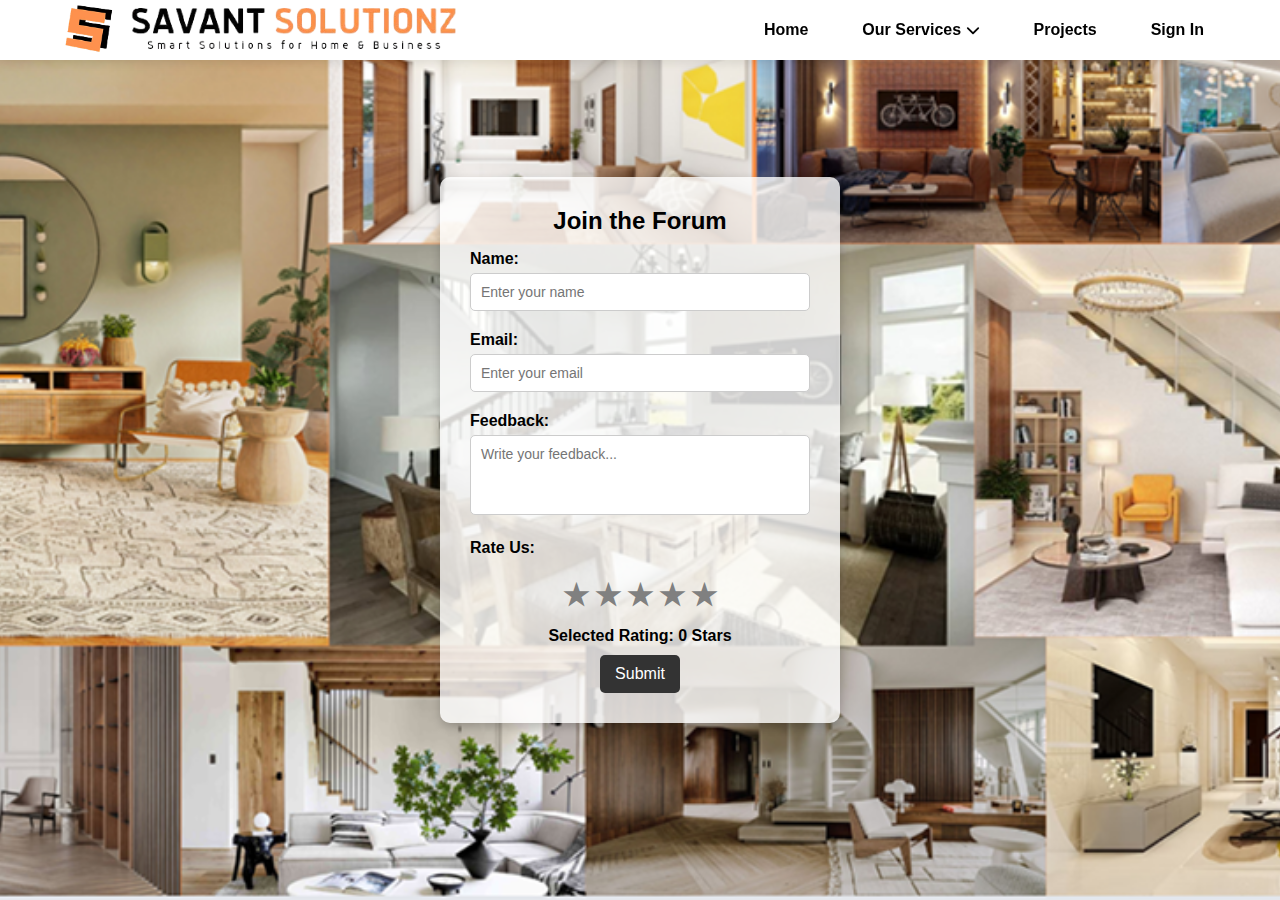
==== pages/forum page/index.html @ c746eb1b "Add files via upload" ====
<!DOCTYPE html>
<html lang="en">
<head>
    <meta charset="UTF-8">
    <meta name="viewport" content="width=device-width, initial-scale=1.0">
    <title>Forum - Savant Solution</title>
    <link rel="stylesheet" href="./assets/css/style.css">
</head>
<body>

    <!-- Header -->
    <head>
        <link rel="stylesheet" href="https://cdnjs.cloudflare.com/ajax/libs/font-awesome/6.4.2/css/all.min.css">
    </head>
    
    <header class="navbar">
        <div class="navdiv">
            <div class="logo">
                <a href="../../index.html">
                    <img src="./assets/img/logo.png" alt="Savant Solution Logo">
                    <img src="./assets/img/logo2.png" alt="Savant Solution Name">
                </a>
            </div>
            <ul class="nav-links">
                <li><a href="../../index.html">Home</a></li>
    
                <li class="dropdown">
                    <a href="../services page/index.html" class="dropbtn">
                        Our Services <i class="fa-solid fa-chevron-down"></i>
                    </a>
                    <ul class="dropdown-content">
                        <li><a href="../forum page/index.html">Forum</a></li>
                    </ul>
                </li>
    
                <li><a href="../project page/index.html">Projects</a></li>
                <li><a href="../sign in page/index.html">Sign In</a></li>
            </ul>
        </div>
    </header>
    

    <!-- Content -->
    <section class="background">
        <div class="forum-container">
            <h2>Join the Forum</h2>
            
            <!-- Login Form -->
            <label for="name">Name:</label>
            <input type="text" id="name" placeholder="Enter your name">
            
            <label for="email">Email:</label>
            <input type="email" id="email" placeholder="Enter your email">
            
            <!-- Feedback -->
            <label for="feedback">Feedback:</label>
            <textarea id="feedback" placeholder="Write your feedback..."></textarea>
            
            <!-- Star Rating -->
            <label>Rate Us:</label>
            <div class="star-rating">
                <input type="radio" name="rating" id="star5" value="5">
                <label for="star5" onclick="setRating(5)">★</label>
                
                <input type="radio" name="rating" id="star4" value="4">
                <label for="star4" onclick="setRating(4)">★</label>
                
                <input type="radio" name="rating" id="star3" value="3">
                <label for="star3" onclick="setRating(3)">★</label>
                
                <input type="radio" name="rating" id="star2" value="2">
                <label for="star2" onclick="setRating(2)">★</label>
                
                <input type="radio" name="rating" id="star1" value="1">
                <label for="star1" onclick="setRating(1)">★</label>
            </div>

            <!-- Show Selected Rating -->
            <p id="selected-rating">Selected Rating: 0 Stars</p>

            <!-- Submit Button -->
            <button type="submit">Submit</button>
        </div>
    </section>

    <!-- JavaScript  -->
    <script>
        function setRating(rating) {
            document.getElementById("selected-rating").innerText = "Selected Rating: " + rating + " Stars";
        }
    </script>

</body>
</html>
---- pages/forum page/assets/css/style.css ----
/* Main Style Forum */
* {
    margin: 0;
    padding: 0;
    box-sizing: border-box;
    text-decoration: none;
    font-family: Arial, sans-serif;
}

/* Full Page Layout */
body, html {
    width: 100%;
    height: 100%;
    overflow-x: hidden;
}

/* Header */
.navbar {
    background: white;
    color: black;
    font-family: Calibri, sans-serif;
    padding: 0 5%;
    position: fixed;
    top: 0;
    width: 100%;
    height: 60px; 
    display: flex;
    align-items: center;
    justify-content: space-between;
    z-index: 1000;
    box-shadow: 0 2px 10px rgba(0, 0, 0, 0.1);
}

/* Logo */
.logo {
    display: flex;
    align-items: center;
}

.logo img {
    height: 50px;
    margin-right: 10px;
}

.logo a {
    display: inline-block;
}

/* Navigation Links */
.navdiv {
    display: flex;
    align-items: center;
    justify-content: space-between;
    width: 100%;
}

.nav-links {
    list-style: none;
    display: flex;
    gap: 30px;
}

.nav-links li {
    display: inline-block;
}

.nav-links li a {
    color: black;
    font-size: 16px;
    font-weight: bold;
    padding: 8px 12px;
    transition: color 0.3s;
}

.nav-links li a:hover {
    color: gray;
}

/* Background Section */
.background {
    background: url('../img/interior.png') no-repeat center center;
    background-size: cover;
    width: 100%;
    height: 100vh;
    display: flex;
    align-items: center;
    justify-content: center;
    text-align: center;
    color: white;
    position: relative;
}

/* Forum Container */
.forum-container {
    background: rgba(255, 255, 255, 0.8); 
    padding: 30px;
    border-radius: 10px;
    width: 400px;
    text-align: center;
    color: black;
    box-shadow: 0 4px 10px rgba(0, 0, 0, 0.2);
}

/* Form Elements */
.forum-container h2 {
    margin-bottom: 15px;
}

.forum-container label {
    display: block;
    font-weight: bold;
    margin: 10px 0 5px;
    text-align: left;
}

.forum-container input,
.forum-container textarea {
    width: 100%;
    padding: 10px;
    border: 1px solid #ccc;
    border-radius: 5px;
    margin-bottom: 10px;
    font-size: 14px;
}

.forum-container textarea {
    resize: none;
    height: 80px;
}

/* Star Rating */
.star-rating {
    display: flex;
    justify-content: center;
    flex-direction: row-reverse; 
    gap: 5px;
    margin-top: 10px;
}

.star-rating input {
    display: none;
}

.star-rating label {
    font-size: 30px;
    cursor: pointer;
    color: gray;
    transition: color 0.3s;
}

.star-rating label:hover,
.star-rating label:hover ~ label,
.star-rating input:checked ~ label {
    color: gold;
}


.star-rating input:checked ~ label {
    color: gold;
}

/* Selected Rating Display */
#selected-rating {
    margin-top: 10px;
    font-weight: bold;
    color: black;
}

/* Submit Button */
.forum-container button {
    background: #333;
    color: white;
    padding: 10px 15px;
    border: none;
    border-radius: 5px;
    font-size: 16px;
    cursor: pointer;
    margin-top: 10px;
    transition: background 0.3s;
}

.forum-container button:hover {
    background: #555;
}

/* Dropdown Styling */
.dropdown {
    position: relative;
    display: inline-block;
}

.dropdown-content {
    display: none;
    position: absolute;
    background-color: white;
    min-width: 160px;
    box-shadow: 0px 8px 16px rgba(0, 0, 0, 0.2);
    z-index: 1;
}

.dropdown-content a {
    color: black;
    padding: 10px;
    display: block;
    transition: 0.3s;
}

.dropdown-content a:hover {
    background-color: lightgray;
}

.dropdown:hover .dropdown-content {
    display: block;
}

/* Dropdown Arrow */
.dropbtn i {
    font-size: 14px;
    transition: transform 0.3s ease;
}

/* Rotate Arrow When Hovering */
.dropdown:hover .dropbtn i {
    transform: rotate(180deg);
}

/* Dropdown Content */
.dropdown-content {
    display: none;
    position: absolute;
    background-color: white; 
    min-width: 180px;
    top: 100%;
    left: 0;
    box-shadow: 0px 8px 16px rgba(0, 0, 0, 0.2);
    border-radius: 5px;
}

/* Show Dropdown Smoothly Without Shifting */
.dropdown:hover .dropdown-content {
    display: block;
    opacity: 1;
}
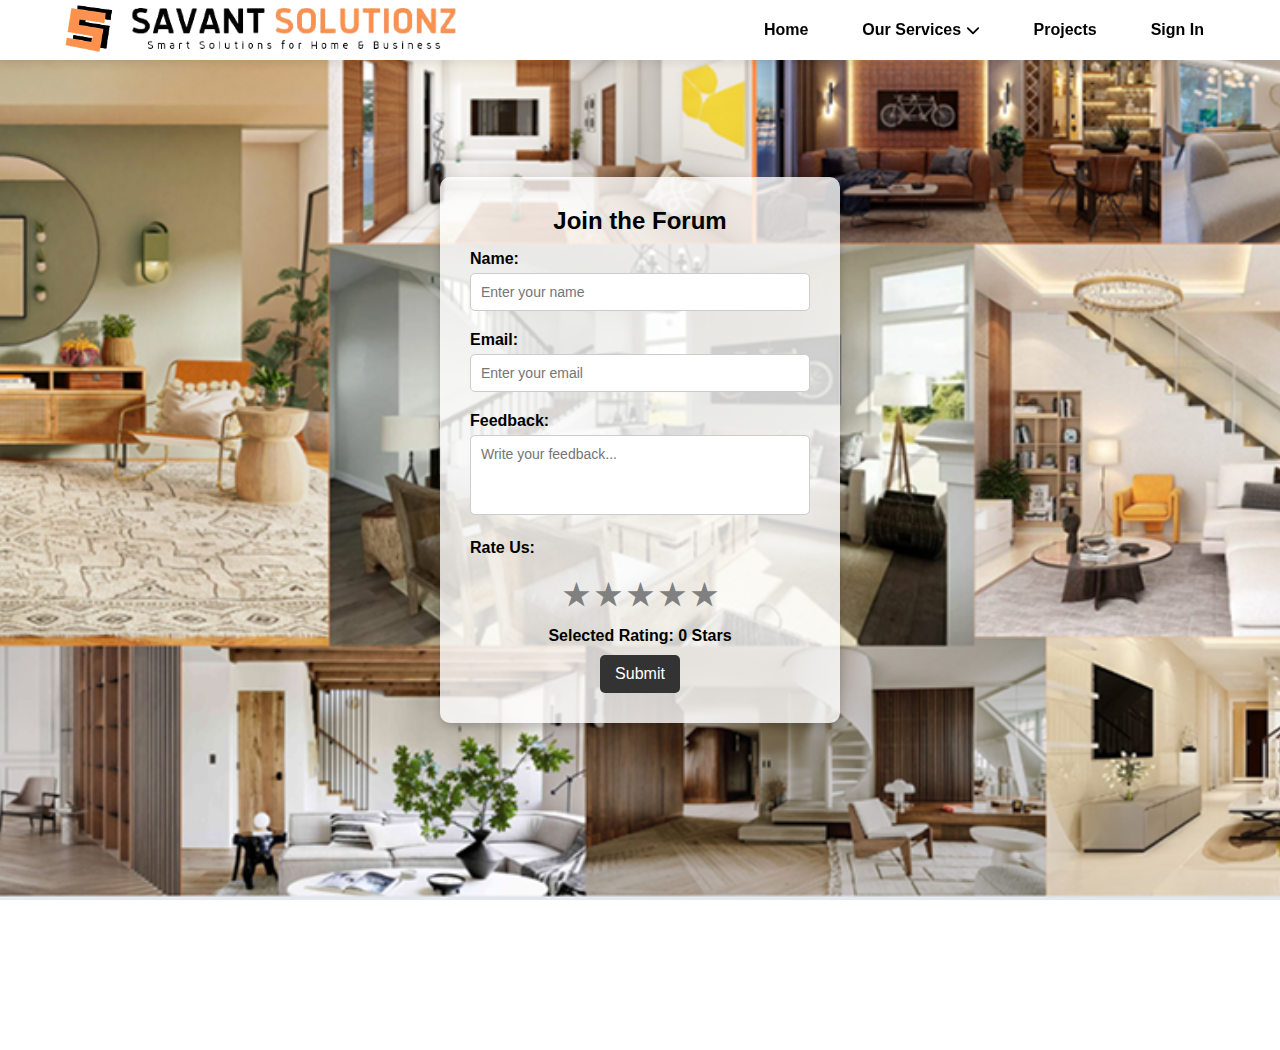
==== commit 0608a763: "Add files via upload" ====
--- a/pages/forum page/index.html
+++ b/pages/forum page/index.html
@@ -4,7 +4,8 @@
     <meta charset="UTF-8">
     <meta name="viewport" content="width=device-width, initial-scale=1.0">
     <title>Forum - Savant Solution</title>
-    <link rel="stylesheet" href="./assets/css/style.css">
+    <link rel="stylesheet" href="../forum page/assets/css/style.css">
+    <link rel="stylesheet" href="../forum page/assets/css/mobile.css" media="screen and (max-width: 912px)">
 </head>
 <body>
 
@@ -17,10 +18,18 @@
         <div class="navdiv">
             <div class="logo">
                 <a href="../../index.html">
-                    <img src="./assets/img/logo.png" alt="Savant Solution Logo">
-                    <img src="./assets/img/logo2.png" alt="Savant Solution Name">
+                    <img src="../forum page/assets/img/logo.png" alt="Savant Solution Logo">
+                    <img src="../forum page/assets/img/logo2.png" alt="Savant Solution Name">
                 </a>
             </div>
+    
+    <!-- Hamburger Menu Icon -->
+    <div class="hamburger" onclick="toggleMenu()">
+        <div></div>
+        <div></div>
+        <div></div>
+    </div>
+            
             <ul class="nav-links">
                 <li><a href="../../index.html">Home</a></li>
     
@@ -83,12 +92,28 @@
         </div>
     </section>
 
-    <!-- JavaScript  -->
-    <script>
-        function setRating(rating) {
-            document.getElementById("selected-rating").innerText = "Selected Rating: " + rating + " Stars";
-        }
-    </script>
+    <footer class="footer">
+        <div class="footer-left">
+            <p><i class="fa-solid fa-envelope"></i> pekbok_generations@gmail.com</p>
+            <p><i class="fa-solid fa-phone"></i> +63 999 696 818</p>
+            <p><i class="fa-solid fa-location-dot"></i> 69 Pekbok St., Cubao Expo, Philippines</p>
+        </div>
+        
+        <div class="footer-center">
+            <img src="../forum page/assets/img/logo.png" alt="Company Logo">
+            <p class="copyright">Copyright © 2025, Designed by Groundon</p>
+        </div>
+    
+        <div class="footer-right">
+            <p><a href="../forum page/index.html"><i class="fa-solid fa-comments"></i> Inquire</a></p>
+        </div>
+    </footer>    
+
+    <section class="posts-section">
+        <div id="posts-container"></div>
+    </section>
+
+    <script src="../forum page/assets/js/script.js"></script>
 
 </body>
 </html>--- a/pages/forum page/assets/css/style.css
+++ b/pages/forum page/assets/css/style.css
@@ -54,14 +54,18 @@
     width: 100%;
 }
 
+/* Navigation Links */
+.navdiv {
+    display: flex;
+    align-items: center;
+    justify-content: space-between;
+    width: 100%;
+}
+
 .nav-links {
     list-style: none;
     display: flex;
     gap: 30px;
-}
-
-.nav-links li {
-    display: inline-block;
 }
 
 .nav-links li a {
@@ -78,7 +82,7 @@
 
 /* Background Section */
 .background {
-    background: url('../img/interior.png') no-repeat center center;
+    background: url('../../assets/img/interior.png') no-repeat center center;
     background-size: cover;
     width: 100%;
     height: 100vh;
@@ -240,4 +244,56 @@
 .dropdown:hover .dropdown-content {
     display: block;
     opacity: 1;
+}
+
+/* Footer */
+.footer {
+    background-color: #f4e5cd;
+    color: black;
+    width: 100%;
+    padding: 20px 40px;
+    display: flex;
+    justify-content: space-between;
+    align-items: center;
+    min-height: 150px;
+}
+
+/* Footer Left */
+.footer-left {
+    display: flex;
+    flex-direction: column;
+    gap: 5px;
+}
+
+/* Footer Center */
+.footer-center {
+    display: flex;
+    flex-direction: column;
+    align-items: center;
+    transform: translateX(-100px); /* Moves logo and copyright slightly to the left */
+}
+
+/* Logo */
+.footer-center img {
+    width: 70px;
+    height: auto;
+    display: block;
+}
+
+/* Copyright */
+.copyright {
+    font-size: 14px;
+    margin-top: 5px;
+    text-align: center;
+}
+
+/* Footer Right */
+.footer-right {
+    display: flex;
+    align-items: center;
+}
+
+/* Order Now */
+.order-now {
+    height: 40px;
 }--- a/pages/forum page/assets/css/mobile.css
+++ b/pages/forum page/assets/css/mobile.css
@@ -0,0 +1,295 @@
+/* Main Style for Mobile */
+* {
+    margin: 0;
+    padding: 0;
+    box-sizing: border-box;
+    text-decoration: none;
+    font-family: Arial, sans-serif;
+}
+
+/* Full Page Layout */
+body, html {
+    width: 100%;
+    height: 100%;
+    overflow-x: hidden;
+    font-size: 16px; /* Default font size */
+}
+
+/* Header (Navbar) */
+.navbar {
+    background: white;
+    color: black;
+    font-family: Calibri, sans-serif;
+    padding: 0 5%;
+    position: fixed;
+    top: 0;
+    width: 100%;
+    height: 60px;
+    display: flex;
+    align-items: center;
+    justify-content: space-between;
+    z-index: 1000;
+    box-shadow: 0 2px 10px rgba(0, 0, 0, 0.1);
+}
+
+/* Logo */
+.logo {
+    display: flex;
+    align-items: center;
+}
+
+.logo img {
+    height: 50px;
+    margin-right: 10px;
+}
+
+.logo a {
+    display: inline-block;
+}
+
+/* Navigation Links */
+.navdiv {
+    display: flex;
+    align-items: center;
+    justify-content: space-between;
+    width: 100%;
+}
+
+.nav-links {
+    list-style: none;
+    display: flex;
+    gap: 30px;
+}
+
+.nav-links li {
+    display: block; 
+    width: 100%; 
+}
+
+.nav-links li a {
+    display: block; 
+    width: 100%; 
+    padding: 15px; 
+    text-align: center; 
+}
+
+
+.nav-links li a:hover {
+    color: gray;
+}
+
+/* Hamburger Menu (for Mobile) */
+.hamburger {
+    display: none;
+    flex-direction: column;
+    cursor: pointer;
+    gap: 4px;
+}
+
+.hamburger div {
+    width: 25px;
+    height: 3px;
+    background-color: black;
+}
+
+/* Background Image */
+.background {
+    background: url('../../assets/img/interior.png') no-repeat center center;
+    background-size: cover;
+    width: 100%;
+    height: 100vh;
+    display: flex;
+    align-items: center;
+    justify-content: center;
+    text-align: center;
+    color: white;
+    position: relative;
+}
+
+/* Overlay Text */
+.overlay-text {
+    background: rgba(0, 0, 0, 0.5);
+    padding: 20px;
+    border-radius: 10px;
+}
+
+/* About Section */
+.about-section {
+    display: flex;
+    justify-content: space-between;
+    align-items: center;
+    background-color: #f4e5cd;
+    padding: 60px 10%;
+    gap: 40px;
+    width: 100%;
+}
+
+/* About Text */
+.about-text {
+    font-size: 16px;
+    line-height: 1.6;
+    color: #333;
+    flex: 1;
+}
+
+/* About Image */
+.about-image img {
+    max-width: 280px;
+    height: auto;
+    display: block;
+}
+
+/* Footer */
+.footer {
+    background-color: #f4e5cd;
+    color: black;
+    width: 100%;
+    padding: 20px 40px;
+    display: flex;
+    justify-content: space-between;
+    align-items: center;
+    min-height: 150px;
+}
+
+/* Footer Left */
+.footer-left {
+    display: flex;
+    flex-direction: column;
+    gap: 5px;
+}
+
+/* Footer Center */
+.footer-center {
+    display: flex;
+    flex-direction: column;
+    align-items: center;
+    transform: translateX(-100px); 
+}
+
+/* Logo */
+.footer-center img {
+    width: 70px;
+    height: auto;
+    display: block;
+}
+
+/* Copyright */
+.copyright {
+    font-size: 14px;
+    margin-top: 5px;
+    text-align: center;
+}
+
+/* Footer Right */
+.footer-right {
+    display: flex;
+    align-items: center;
+}
+
+/* Order Now */
+.order-now {
+    height: 40px;
+}
+
+/* Mobile Media Queries */
+@media (max-width: 912px) {
+
+    /* Display hamburger icon */
+    .hamburger {
+        display: flex;
+    }
+
+    /* Hide the regular navbar links on mobile */
+    .nav-links {
+        display: none;
+        width: 100%;
+        flex-direction: column;
+        gap: 20px;
+        position: absolute;
+        top: 60px;
+        left: 0;
+        background-color: white;
+        box-shadow: 0px 8px 16px rgba(0, 0, 0, 0.2);
+        padding: 20px;
+    }
+
+    /* Show navbar links when hamburger is clicked */
+    .nav-links.active {
+        display: flex;
+    }
+
+    /* Adjust logo size */
+    .logo img {
+        height: 40px;
+    }
+
+    /* Make the navbar links vertical */
+    .nav-links li {
+        display: block;
+        text-align: center;
+        width: 100%;
+    }
+
+    .nav-links li a {
+        padding: 15px;
+        font-size: 18px;
+    }
+
+    /* Footer adjustments */
+    .footer {
+        flex-direction: column;
+        padding: 15px;
+    }
+
+    .footer-left,
+    .footer-right {
+        text-align: center;
+        margin-bottom: 15px;
+    }
+
+    .footer-center {
+        transform: translateX(0);
+    }
+}
+
+/* Footer for Mobile */
+@media (max-width: 600px) {
+    .footer {
+        padding: 10px 20px;
+    }
+
+    .footer-left,
+    .footer-center,
+    .footer-right {
+        margin-bottom: 10px;
+    }
+}
+
+@media (max-width: 912px) {
+    /* Make dropdown visible on mobile */
+    .dropdown-content {
+        display: none;
+        position: absolute;
+        width: 100%;
+        background-color: white;
+        box-shadow: 0 4px 8px rgba(0, 0, 0, 0.2);
+        border-radius: 5px;
+    }
+
+    /* Show dropdown when active */
+    .dropdown.active .dropdown-content {
+        display: block;
+    }
+
+    /* Make the menu look better */
+    .dropdown-content li a {
+        padding: 12px;
+        display: block;
+        text-align: center;
+    }
+
+    /* Prevent desktop hover effect */
+    .dropdown:hover .dropdown-content {
+        display: none;
+    }
+}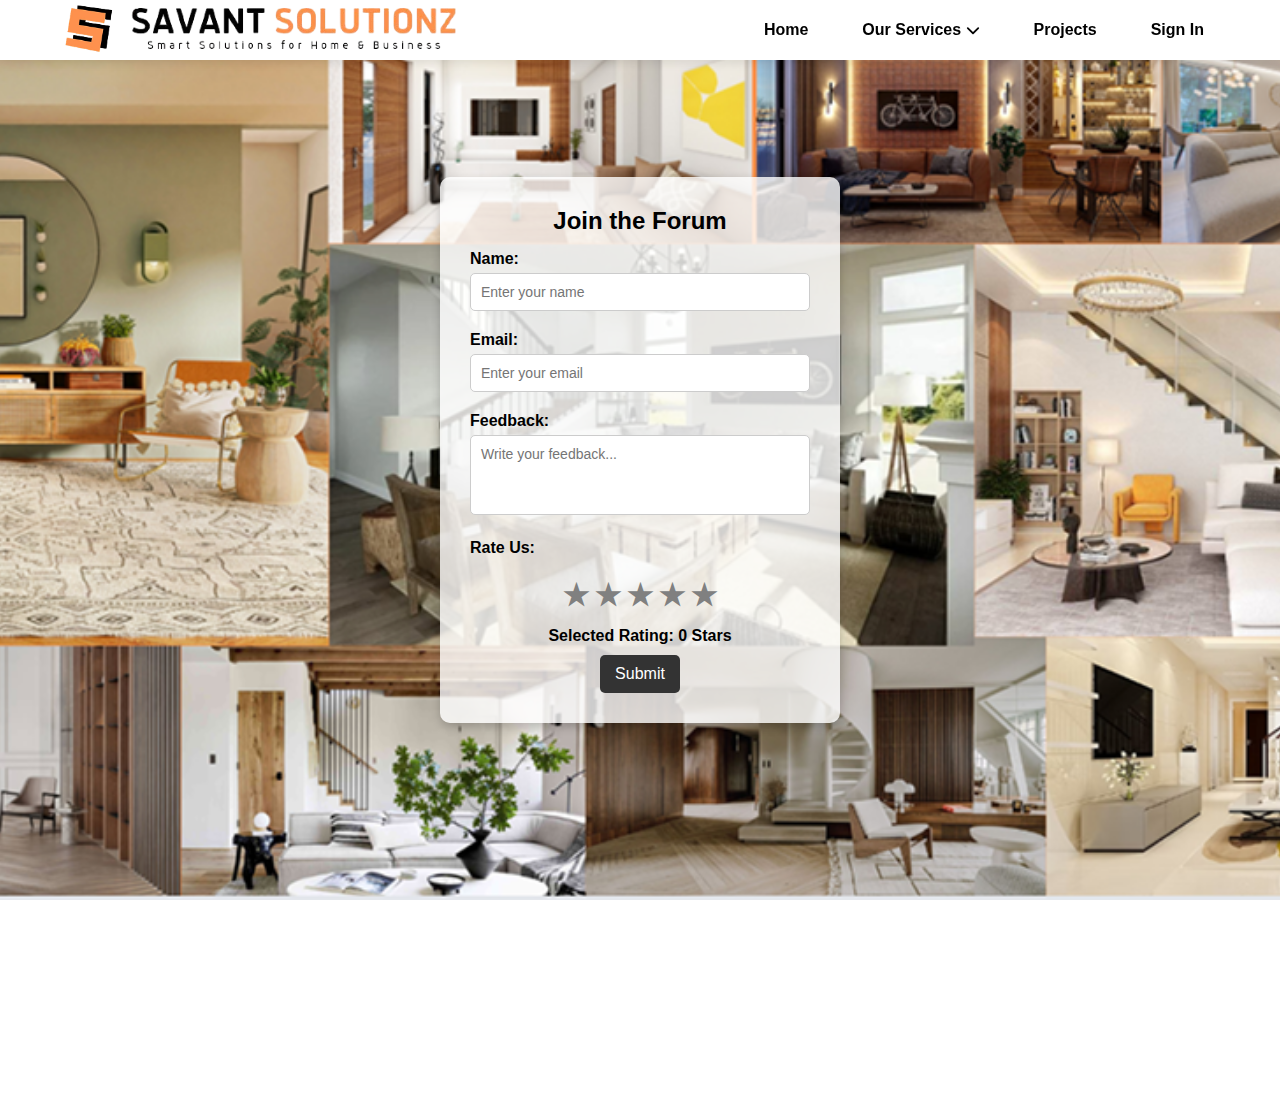
==== commit edb05169: "refactor fix html, css, and js" ====
--- a/pages/forum page/index.html
+++ b/pages/forum page/index.html
@@ -54,41 +54,43 @@
         <div class="forum-container">
             <h2>Join the Forum</h2>
             
-            <!-- Login Form -->
-            <label for="name">Name:</label>
-            <input type="text" id="name" placeholder="Enter your name">
-            
-            <label for="email">Email:</label>
-            <input type="email" id="email" placeholder="Enter your email">
-            
-            <!-- Feedback -->
-            <label for="feedback">Feedback:</label>
-            <textarea id="feedback" placeholder="Write your feedback..."></textarea>
-            
-            <!-- Star Rating -->
-            <label>Rate Us:</label>
-            <div class="star-rating">
-                <input type="radio" name="rating" id="star5" value="5">
-                <label for="star5" onclick="setRating(5)">★</label>
+            <form id="forum-form">
+                <!-- Login Form -->
+                <label for="name">Name:</label>
+                <input type="text" id="name" placeholder="Enter your name" required>
                 
-                <input type="radio" name="rating" id="star4" value="4">
-                <label for="star4" onclick="setRating(4)">★</label>
+                <label for="email">Email:</label>
+                <input type="email" id="email" placeholder="Enter your email" required>
                 
-                <input type="radio" name="rating" id="star3" value="3">
-                <label for="star3" onclick="setRating(3)">★</label>
+                <!-- Feedback -->
+                <label for="feedback">Feedback:</label>
+                <textarea id="feedback" placeholder="Write your feedback..." required></textarea>
                 
-                <input type="radio" name="rating" id="star2" value="2">
-                <label for="star2" onclick="setRating(2)">★</label>
-                
-                <input type="radio" name="rating" id="star1" value="1">
-                <label for="star1" onclick="setRating(1)">★</label>
-            </div>
+                <!-- Star Rating -->
+                <label>Rate Us:</label>
+                <div class="star-rating">
+                    <input type="radio" name="rating" id="star5" value="5">
+                    <label for="star5" onclick="setRating(5)">★</label>
+                    
+                    <input type="radio" name="rating" id="star4" value="4">
+                    <label for="star4" onclick="setRating(4)">★</label>
+                    
+                    <input type="radio" name="rating" id="star3" value="3">
+                    <label for="star3" onclick="setRating(3)">★</label>
+                    
+                    <input type="radio" name="rating" id="star2" value="2">
+                    <label for="star2" onclick="setRating(2)">★</label>
+                    
+                    <input type="radio" name="rating" id="star1" value="1">
+                    <label for="star1" onclick="setRating(1)">★</label>
+                </div>
 
-            <!-- Show Selected Rating -->
-            <p id="selected-rating">Selected Rating: 0 Stars</p>
+                <!-- Show Selected Rating -->
+                <p id="selected-rating">Selected Rating: 0 Stars</p>
 
-            <!-- Submit Button -->
-            <button type="submit">Submit</button>
+                <!-- Submit Button -->
+                <button type="submit" id="submit-button">Submit</button>
+            </form>
         </div>
     </section>
 
@@ -113,6 +115,13 @@
         <div id="posts-container"></div>
     </section>
 
+    <!-- Success Pop-up -->
+    <div class="popup-overlay" id="popup-overlay"></div>
+    <div id="popup" class="popup">
+        <p id="popup-message"></p>
+        <button onclick="closePopup()">OK</button>
+    </div>
+
     <script src="../forum page/assets/js/script.js"></script>
 
 </body>
--- a/pages/forum page/assets/css/style.css
+++ b/pages/forum page/assets/css/style.css
@@ -296,4 +296,79 @@
 /* Order Now */
 .order-now {
     height: 40px;
+}
+
+/* Posts Container */
+.posts-section {
+    padding: 2rem;
+    max-width: 1200px;
+    margin: 0 auto;
+}
+
+.post {
+    background: white;
+    padding: 1.5rem;
+    margin-bottom: 1rem;
+    border-radius: 8px;
+    box-shadow: 0 2px 4px rgba(0, 0, 0, 0.1);
+}
+
+.post h3 {
+    color: #333;
+    margin-bottom: 0.5rem;
+}
+
+.post p {
+    color: #666;
+    margin-bottom: 0.5rem;
+    white-space: pre-line;
+}
+
+.post small {
+    color: #999;
+    font-size: 0.8rem;
+}
+
+/* Popup */
+.popup {
+    display: none;
+    position: fixed;
+    top: 50%;
+    left: 50%;
+    transform: translate(-50%, -50%);
+    background: white;
+    padding: 2rem;
+    border-radius: 8px;
+    box-shadow: 0 4px 8px rgba(0, 0, 0, 0.2);
+    z-index: 1000;
+    text-align: center;
+}
+
+.popup p {
+    margin-bottom: 1rem;
+}
+
+.popup button {
+    background: #333;
+    color: white;
+    border: none;
+    padding: 0.5rem 1rem;
+    border-radius: 4px;
+    cursor: pointer;
+}
+
+.popup button:hover {
+    background: #555;
+}
+
+/* Overlay */
+.popup-overlay {
+    display: none;
+    position: fixed;
+    top: 0;
+    left: 0;
+    width: 100%;
+    height: 100%;
+    background: rgba(0, 0, 0, 0.5);
+    z-index: 999;
 }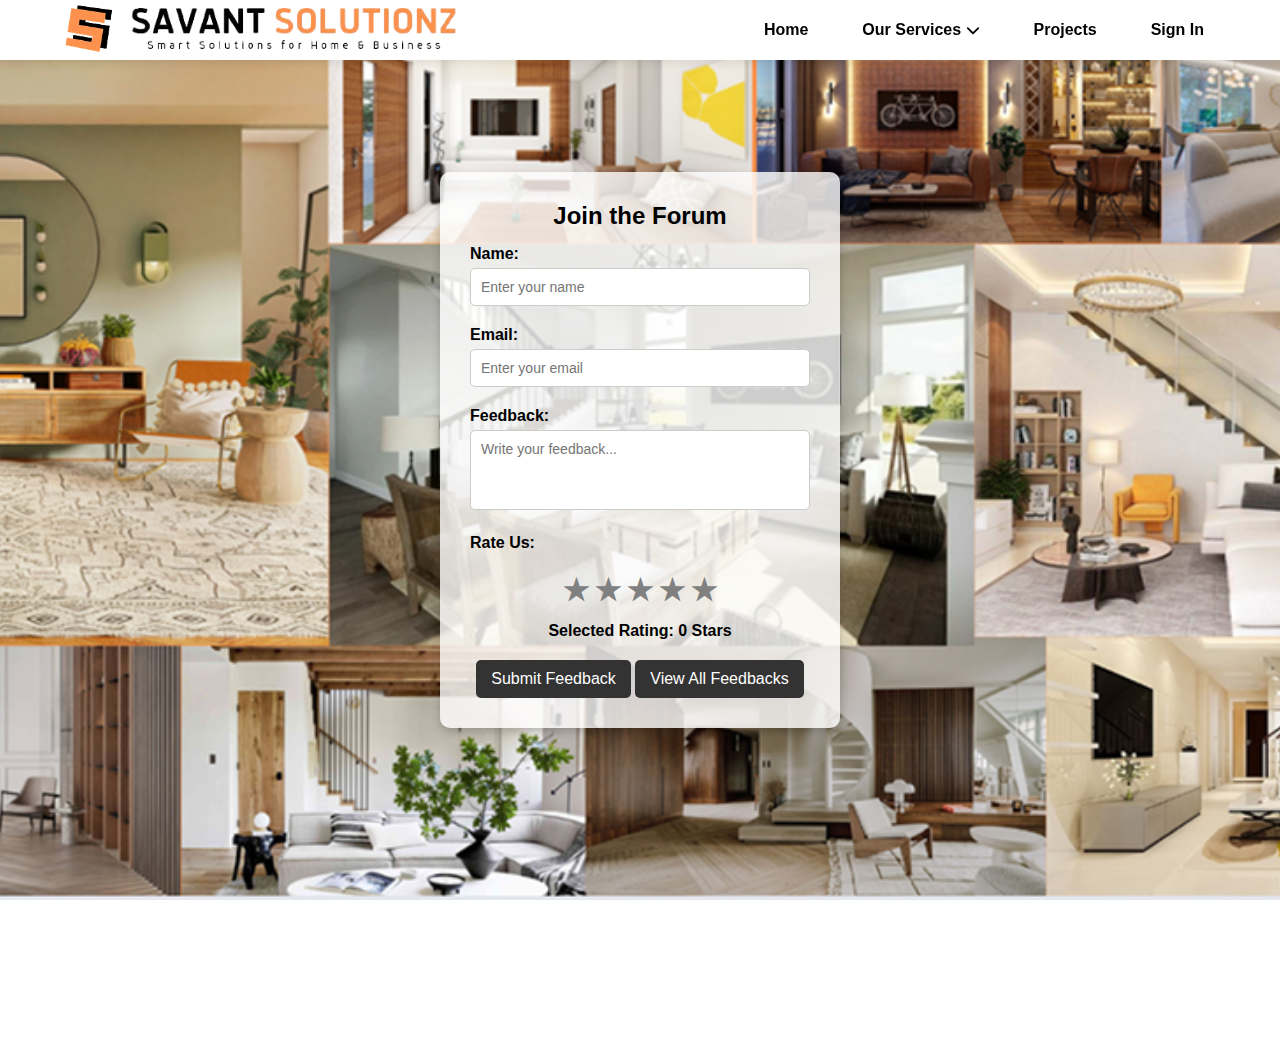
==== commit 779c4f46: "Add files via upload" ====
--- a/pages/forum page/index.html
+++ b/pages/forum page/index.html
@@ -4,8 +4,8 @@
     <meta charset="UTF-8">
     <meta name="viewport" content="width=device-width, initial-scale=1.0">
     <title>Forum - Savant Solution</title>
-    <link rel="stylesheet" href="../forum page/assets/css/style.css">
-    <link rel="stylesheet" href="../forum page/assets/css/mobile.css" media="screen and (max-width: 912px)">
+    <link rel="stylesheet" href="./assets/css/style.css">
+    <link rel="stylesheet" href="./assets/css/mobile.css" media="screen and (max-width: 912px)">
 </head>
 <body>
 
@@ -17,18 +17,18 @@
     <header class="navbar">
         <div class="navdiv">
             <div class="logo">
-                <a href="../../index.html">
-                    <img src="../forum page/assets/img/logo.png" alt="Savant Solution Logo">
-                    <img src="../forum page/assets/img/logo2.png" alt="Savant Solution Name">
+                <a href="index.html">
+                    <img src="./assets/img/logo.png" alt="Savant Solution Logo">
+                    <img src="./assets/img/logo2.png" alt="Savant Solution Name">
                 </a>
             </div>
     
-    <!-- Hamburger Menu Icon -->
-    <div class="hamburger" onclick="toggleMenu()">
-        <div></div>
-        <div></div>
-        <div></div>
-    </div>
+            <!-- Hamburger Menu Icon -->
+            <div class="hamburger" onclick="toggleMenu()">
+                <div></div>
+                <div></div>
+                <div></div>
+            </div>
             
             <ul class="nav-links">
                 <li><a href="../../index.html">Home</a></li>
@@ -47,50 +47,51 @@
             </ul>
         </div>
     </header>
-    
 
     <!-- Content -->
     <section class="background">
         <div class="forum-container">
             <h2>Join the Forum</h2>
             
-            <form id="forum-form">
-                <!-- Login Form -->
-                <label for="name">Name:</label>
-                <input type="text" id="name" placeholder="Enter your name" required>
+            <!-- Name Field -->
+            <label for="name">Name:</label>
+            <input type="text" id="name" placeholder="Enter your name">
+
+            <!-- Email Field -->
+            <label for="email">Email:</label>
+            <input type="email" id="email" placeholder="Enter your email">
+
+            <!-- Feedback Field -->
+            <label for="feedback">Feedback:</label>
+            <textarea id="feedback" placeholder="Write your feedback..."></textarea>
+
+            <!-- Star Rating -->
+            <label>Rate Us:</label>
+            <div class="star-rating">
+                <input type="radio" name="rating" id="star5" value="5">
+                <label for="star5" onclick="setRating(5)">★</label>
                 
-                <label for="email">Email:</label>
-                <input type="email" id="email" placeholder="Enter your email" required>
+                <input type="radio" name="rating" id="star4" value="4">
+                <label for="star4" onclick="setRating(4)">★</label>
                 
-                <!-- Feedback -->
-                <label for="feedback">Feedback:</label>
-                <textarea id="feedback" placeholder="Write your feedback..." required></textarea>
+                <input type="radio" name="rating" id="star3" value="3">
+                <label for="star3" onclick="setRating(3)">★</label>
                 
-                <!-- Star Rating -->
-                <label>Rate Us:</label>
-                <div class="star-rating">
-                    <input type="radio" name="rating" id="star5" value="5">
-                    <label for="star5" onclick="setRating(5)">★</label>
-                    
-                    <input type="radio" name="rating" id="star4" value="4">
-                    <label for="star4" onclick="setRating(4)">★</label>
-                    
-                    <input type="radio" name="rating" id="star3" value="3">
-                    <label for="star3" onclick="setRating(3)">★</label>
-                    
-                    <input type="radio" name="rating" id="star2" value="2">
-                    <label for="star2" onclick="setRating(2)">★</label>
-                    
-                    <input type="radio" name="rating" id="star1" value="1">
-                    <label for="star1" onclick="setRating(1)">★</label>
-                </div>
+                <input type="radio" name="rating" id="star2" value="2">
+                <label for="star2" onclick="setRating(2)">★</label>
+                
+                <input type="radio" name="rating" id="star1" value="1">
+                <label for="star1" onclick="setRating(1)">★</label>
+            </div>
 
-                <!-- Show Selected Rating -->
-                <p id="selected-rating">Selected Rating: 0 Stars</p>
+            <!-- Show Selected Rating -->
+            <p id="selected-rating">Selected Rating: 0 Stars</p>
 
-                <!-- Submit Button -->
-                <button type="submit" id="submit-button">Submit</button>
-            </form>
+            <!-- Submit Feedback Button -->
+            <button id="submit-feedback" type="submit">Submit Feedback</button>
+
+            <!-- Link to View All Feedbacks -->
+            <a href="../feedback page/index.html" class="view-feedbacks-link">View All Feedbacks</a>
         </div>
     </section>
 
@@ -102,27 +103,53 @@
         </div>
         
         <div class="footer-center">
-            <img src="../forum page/assets/img/logo.png" alt="Company Logo">
+            <img src="./assets/img/logo.png" alt="Company Logo">
             <p class="copyright">Copyright © 2025, Designed by Groundon</p>
         </div>
     
         <div class="footer-right">
             <p><a href="../forum page/index.html"><i class="fa-solid fa-comments"></i> Inquire</a></p>
         </div>
-    </footer>    
+    </footer>
 
     <section class="posts-section">
         <div id="posts-container"></div>
     </section>
 
-    <!-- Success Pop-up -->
-    <div class="popup-overlay" id="popup-overlay"></div>
-    <div id="popup" class="popup">
-        <p id="popup-message"></p>
-        <button onclick="closePopup()">OK</button>
-    </div>
+    <script>
+        // Function to handle form submission
+        document.querySelector('#submit-feedback').addEventListener('click', function(e) {
+            e.preventDefault();
+    
+            // Retrieve the user inputs
+            const username = document.getElementById('name').value;
+            const email = document.getElementById('email').value;
+            const feedback = document.getElementById('feedback').value;
+            const rating = document.querySelector('input[name="rating"]:checked') ? document.querySelector('input[name="rating"]:checked').value : 'No Rating';
+    
+            // Ensure all fields are filled
+            if (username && email && feedback) {
+                const feedbackData = {
+                    username: username,
+                    email: email,
+                    feedback: feedback,
+                    rating: rating
+                };
+    
+                // Save to localStorage (store feedback as a list)
+                let feedbackList = JSON.parse(localStorage.getItem('feedbacks')) || [];
+                feedbackList.push(feedbackData);
+                localStorage.setItem('feedbacks', JSON.stringify(feedbackList));
+    
+                // Redirect to feedback page
+                window.location.href = '../feedback page/index.html';
+            } else {
+                alert('Please fill out all fields!');
+            }
+        });
+    </script>
 
-    <script src="../forum page/assets/js/script.js"></script>
+    <script src="./assets/js/script.js"></script>
 
 </body>
 </html>--- a/pages/forum page/assets/css/style.css
+++ b/pages/forum page/assets/css/style.css
@@ -82,7 +82,7 @@
 
 /* Background Section */
 .background {
-    background: url('../../assets/img/interior.png') no-repeat center center;
+    background: url('../img/interior.png') no-repeat center center;
     background-size: cover;
     width: 100%;
     height: 100vh;
@@ -298,77 +298,37 @@
     height: 40px;
 }
 
-/* Posts Container */
-.posts-section {
-    padding: 2rem;
-    max-width: 1200px;
-    margin: 0 auto;
-}
-
-.post {
-    background: white;
-    padding: 1.5rem;
-    margin-bottom: 1rem;
-    border-radius: 8px;
-    box-shadow: 0 2px 4px rgba(0, 0, 0, 0.1);
-}
-
-.post h3 {
-    color: #333;
-    margin-bottom: 0.5rem;
-}
-
-.post p {
-    color: #666;
-    margin-bottom: 0.5rem;
-    white-space: pre-line;
-}
-
-.post small {
-    color: #999;
-    font-size: 0.8rem;
-}
-
-/* Popup */
-.popup {
-    display: none;
-    position: fixed;
-    top: 50%;
-    left: 50%;
-    transform: translate(-50%, -50%);
-    background: white;
-    padding: 2rem;
-    border-radius: 8px;
-    box-shadow: 0 4px 8px rgba(0, 0, 0, 0.2);
-    z-index: 1000;
-    text-align: center;
-}
-
-.popup p {
-    margin-bottom: 1rem;
-}
-
-.popup button {
+.view-feedbacks-link {
+    display: inline-block;
     background: #333;
     color: white;
-    border: none;
-    padding: 0.5rem 1rem;
-    border-radius: 4px;
-    cursor: pointer;
-}
-
-.popup button:hover {
+    padding: 10px 15px;
+    border-radius: 5px;
+    font-size: 16px;
+    text-align: center;
+    margin-top: 20px;
+    text-decoration: none;
+    transition: background 0.3s;
+}
+
+.view-feedbacks-link:hover {
     background: #555;
 }
 
-/* Overlay */
-.popup-overlay {
-    display: none;
-    position: fixed;
-    top: 0;
-    left: 0;
-    width: 100%;
-    height: 100%;
-    background: rgba(0, 0, 0, 0.5);
-    z-index: 999;
+/* Go Back to Forum Link */
+.go-back-link {
+    display: inline-block;
+    background: #333;
+    color: white;
+    padding: 10px 15px;
+    border-radius: 5px;
+    font-size: 16px;
+    text-align: center;
+    margin-top: 20px;
+    text-decoration: none;
+    transition: background 0.3s;
+}
+
+.go-back-link:hover {
+    background: #555;
 }--- a/pages/forum page/assets/css/mobile.css
+++ b/pages/forum page/assets/css/mobile.css
@@ -94,7 +94,7 @@
 
 /* Background Image */
 .background {
-    background: url('../../assets/img/interior.png') no-repeat center center;
+    background: url('interior.png') no-repeat center center;
     background-size: cover;
     width: 100%;
     height: 100vh;
